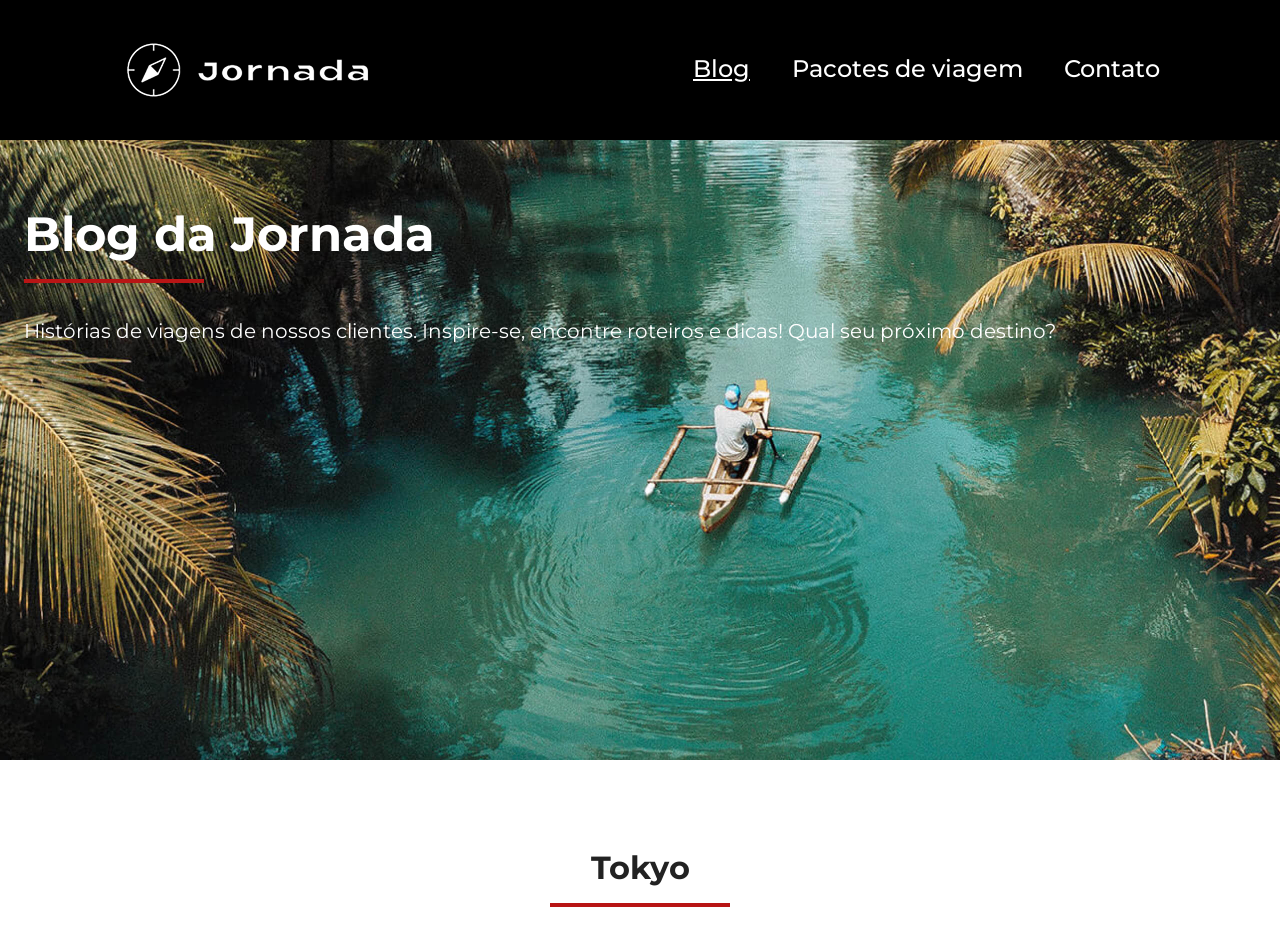
==== blog.html @ ad9cc0d8 "inicia a pagina de blog" ====
<!DOCTYPE html>
<html lang="pt-br">
<head>
    <meta charset="UTF-8">
    <meta name="viewport" content="width=device-width, initial-scale=1.0">

    <link rel="icon" href="favico.svg" type="xml/svg">
    <link rel="stylesheet" href="css/style.css" />
    <title>Blog - Jornada Viagens</title>
</head>
<body>
    <header class="main-header">
      <a class="logo" href="index.html" title="voltar para a página inicial">
        <img
          class="img-mobile"
          src="img/bussola-jornada-branca.png"
          alt="Bussola do logo jornada viagens na cor branca"
        />
        <img
          class="img-desktop"
          src="img/bussola-texto-jornada-branca.png"
          alt="Logo jornada viagens na cor branca"
        />
      </a>
      <div class="navigation-menu">
        <label for="menu">
          <img src="img/menu.png" alt="menu" />
        </label>
        <input type="checkbox" id="menu" hidden />

        <nav>
          <ul class="list-links">
            <li>
              <a class="active"
              href="blog.html" target="_blank" title="Acessar blog">Blog</a>
            </li>
            <li>
              <a
                href="pacotes-de-viagens.html"
                target="_blank"
                title="Acessar pacotes de viagens"
                >Pacotes de viagem</a
              >
            </li>
            <li>
              <a href="contato.html" target="_blank" title="Acessar contato"
                >Contato</a
              >
            </li>
          </ul>
        </nav>
      </div>
    </header>
    <section class="blog hero">
      <div class="hero-img">
        <div class="hero-content">
        <h1>Blog da Jornada</h1>
        <hr>
        <p>Histórias de viagens de nossos clientes. Inspire-se, encontre roteiros e dicas! Qual seu próximo destino?</p>
      </div>
      </div>
    </section>
    <section class="description-destination">
        <div class="section-title">
        <h2>Tokyo</h2>
        <hr />
      </div>
    </section>
</body>
</html>
---- css/style.css ----
@import url(global.css);
@import url(header.css);
@import url(hero.css);
@import url(offers.css);
@import url(categories.css);
@import url(destinations.css);
@import url(payments.css);
@import url(testimonials.css);
@import url(footer.css);
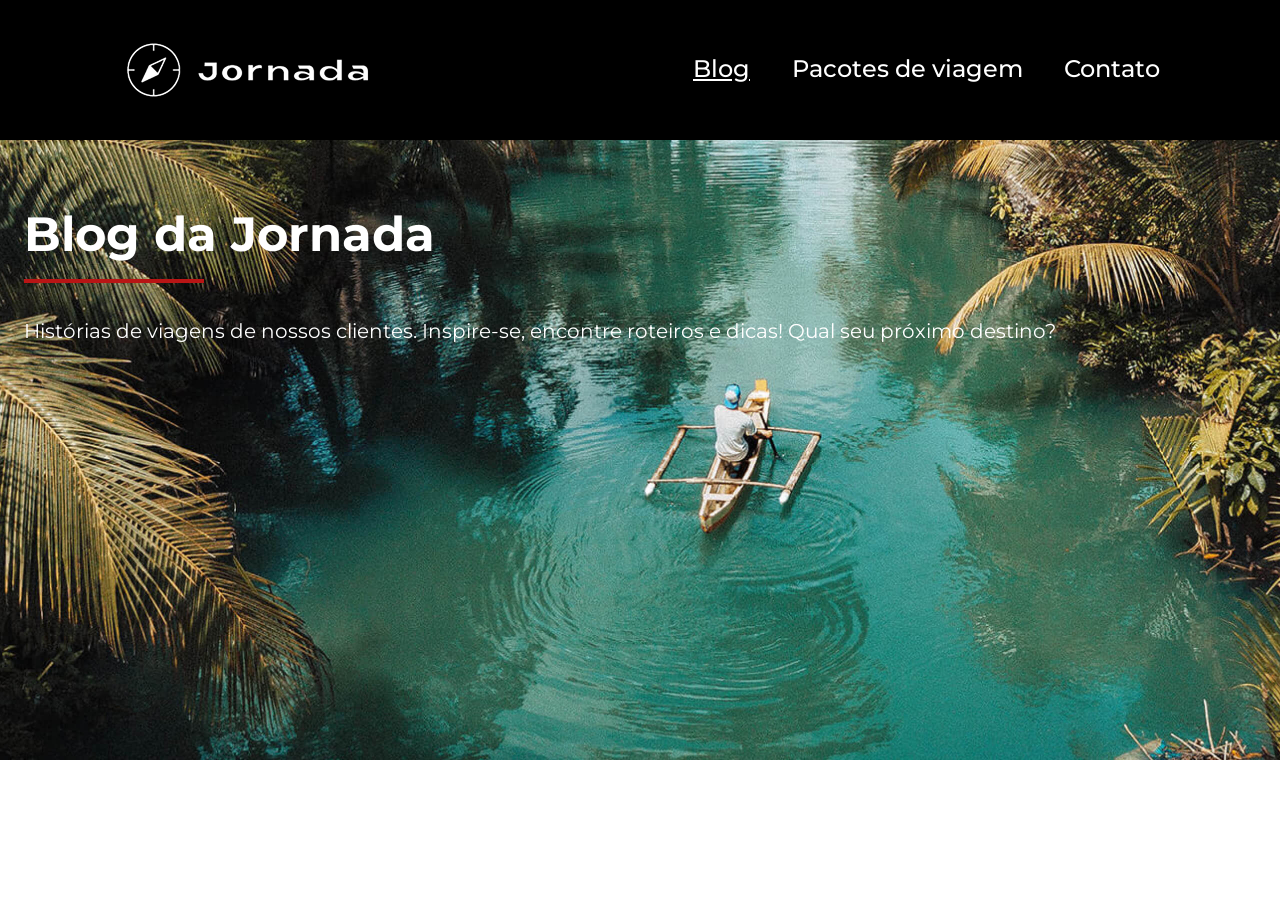
==== commit d58e525a: "finaliza o hero para o mobile" ====
--- a/blog.html
+++ b/blog.html
@@ -60,11 +60,5 @@
       </div>
       </div>
     </section>
-    <section class="description-destination">
-        <div class="section-title">
-        <h2>Tokyo</h2>
-        <hr />
-      </div>
-    </section>
 </body>
 </html>
